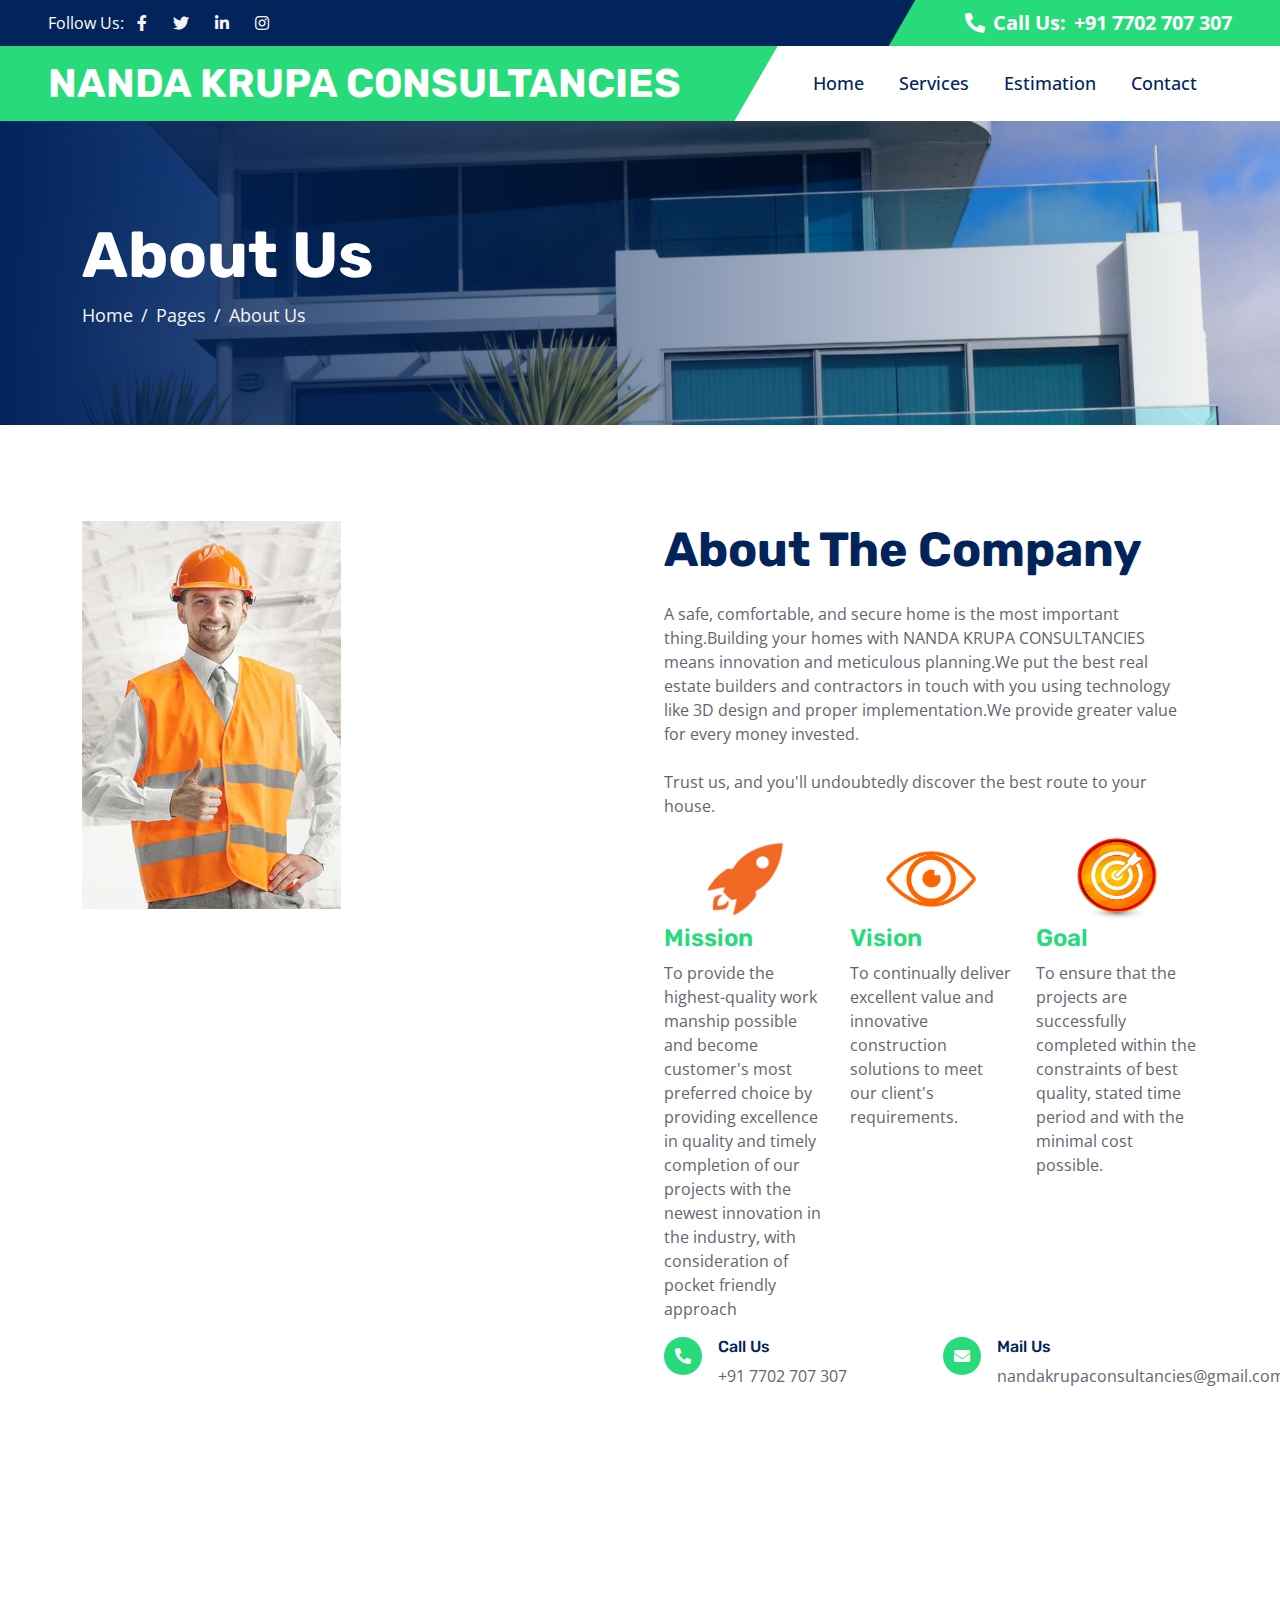
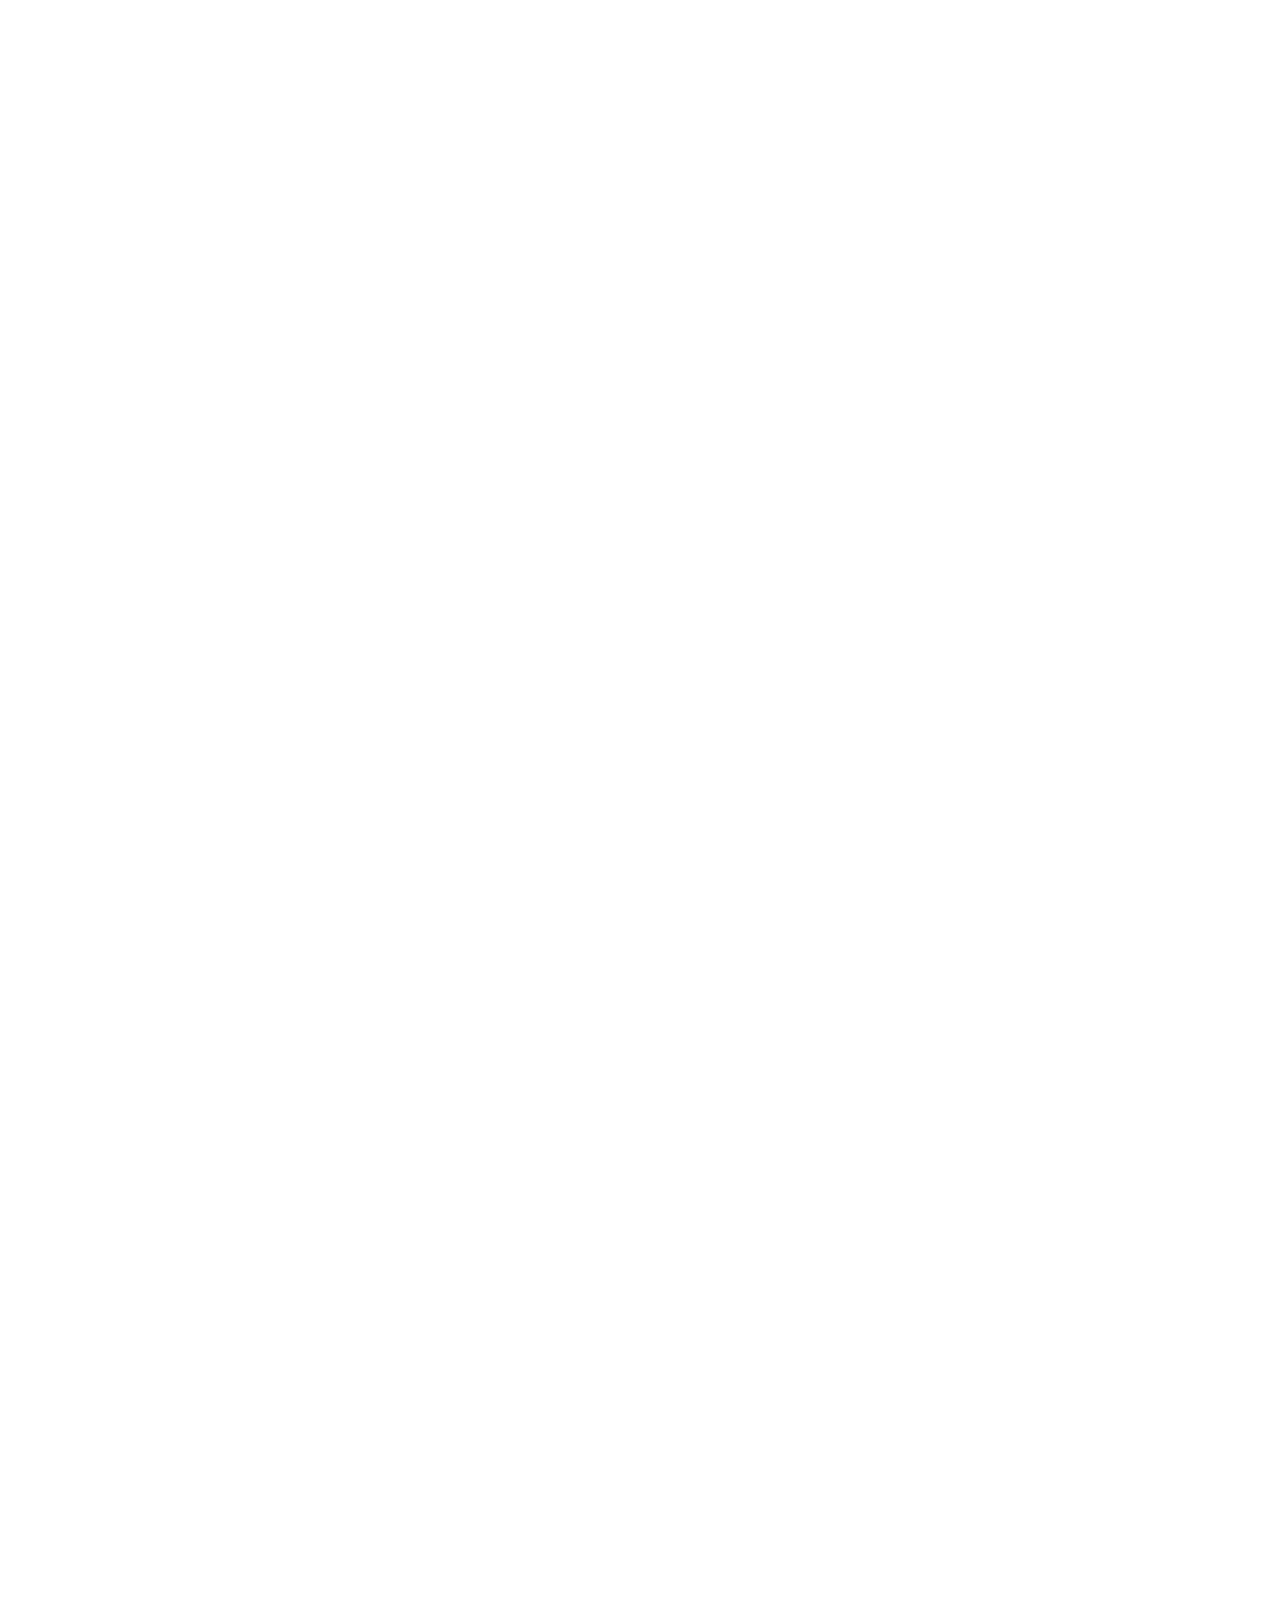
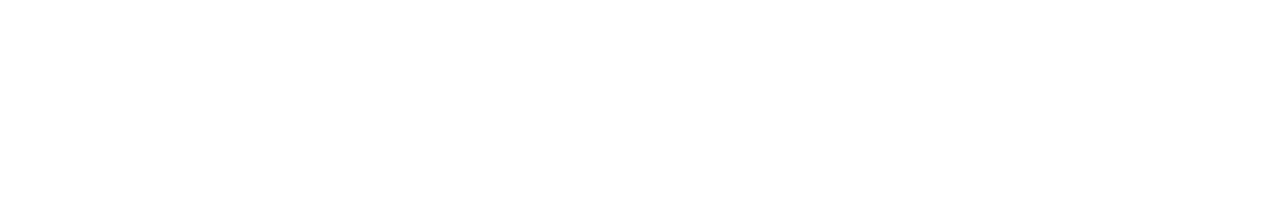
==== about.html @ 555794be "Add files via upload" ====
<!DOCTYPE html>
<html lang="en">
  <head>
    <meta charset="utf-8" />
    <title>NK Consultancies</title>
    <meta content="width=device-width, initial-scale=1.0" name="viewport" />
    <meta content="" name="keywords" />
    <meta content="" name="description" />

    <!-- Favicon -->
    <link href="favicon.png" rel="shortcut Icon" type="img/png" />

    <!-- Google Web Fonts -->
    <link rel="preconnect" href="https://fonts.googleapis.com" />
    <link rel="preconnect" href="https://fonts.gstatic.com" crossorigin />
    <link
      href="https://fonts.googleapis.com/css2?family=Open+Sans:wght@400;500;600&family=Rubik:wght@500;600;700&display=swap"
      rel="stylesheet"
    />

    <!-- Icon Font Stylesheet -->
    <link
      href="https://cdnjs.cloudflare.com/ajax/libs/font-awesome/5.10.0/css/all.min.css"
      rel="stylesheet"
    />
    <link
      href="https://cdn.jsdelivr.net/npm/bootstrap-icons@1.4.1/font/bootstrap-icons.css"
      rel="stylesheet"
    />

    <!-- Libraries Stylesheet -->
    <link href="lib/animate/animate.min.css" rel="stylesheet" />
    <link href="lib/owlcarousel/assets/owl.carousel.min.css" rel="stylesheet" />

    <!-- Customized Bootstrap Stylesheet -->
    <link href="css/bootstrap.min.css" rel="stylesheet" />

    <!-- Template Stylesheet -->
    <link href="css/style.css" rel="stylesheet" />
  </head>

  <body>
    <!-- Spinner Start -->
    <div
      id="spinner"
      class="show bg-white position-fixed translate-middle w-100 vh-100 top-50 start-50 d-flex align-items-center justify-content-center"
    >
      <div
        class="spinner-border text-primary"
        role="status"
        style="width: 3rem; height: 3rem"
      ></div>
    </div>
    <!-- Spinner End -->

    <!-- Topbar Start -->
    <div class="container-fluid bg-dark px-0">
      <div class="row g-0 d-none d-lg-flex">
        <div class="col-lg-6 ps-5 text-start">
          <div class="h-100 d-inline-flex align-items-center text-white">
            <span>Follow Us:</span>
            <a class="btn btn-link text-light" href=""
              ><i class="fab fa-facebook-f"></i
            ></a>
            <a class="btn btn-link text-light" href=""
              ><i class="fab fa-twitter"></i
            ></a>
            <a class="btn btn-link text-light" href=""
              ><i class="fab fa-linkedin-in"></i
            ></a>
            <a class="btn btn-link text-light" href=""
              ><i class="fab fa-instagram"></i
            ></a>
          </div>
        </div>
        <div class="col-lg-6 text-end">
          <div
            class="h-100 topbar-right d-inline-flex align-items-center text-white py-2 px-5"
          >
            <span class="fs-5 fw-bold me-2"
              ><i class="fa fa-phone-alt me-2"></i>Call Us:</span
            >
            <span class="fs-5 fw-bold">+91 7702 707 307</span>
          </div>
        </div>
      </div>
    </div>
    <!-- Topbar End -->

    <!-- Navbar Start -->
    <nav
      class="navbar navbar-expand-lg bg-white navbar-light sticky-top py-0 pe-5"
    >
      <a href="index.html" class="navbar-brand ps-5 me-0">
        <h1 class="text-white m-0">NANDA KRUPA CONSULTANCIES</h1>
      </a>
      <button
        type="button"
        class="navbar-toggler me-0"
        data-bs-toggle="collapse"
        data-bs-target="#navbarCollapse"
      >
        <span class="navbar-toggler-icon"></span>
      </button>
      <div class="collapse navbar-collapse" id="navbarCollapse">
        <div class="navbar-nav ms-auto p-4 p-lg-0">
          <a href="index.html" class="nav-item nav-link">Home</a>
          <!-- <a href="about.html" class="nav-item nav-link active">About</a> -->
          <a href="service.html" class="nav-item nav-link">Services</a>
          <a href="estimation.html" class="nav-item nav-link">Estimation</a>
          <div class="nav-item dropdown">
            <!-- <a
              href="#"
              class="nav-link dropdown-toggle"
              data-bs-toggle="dropdown"
              >Pages</a
            > -->
            <div class="dropdown-menu bg-light m-0">
              <a href="project.html" class="dropdown-item">Projects</a>
              <a href="feature.html" class="dropdown-item">Features</a>
              <a href="team.html" class="dropdown-item">Our Team</a>
              <a href="testimonial.html" class="dropdown-item">Testimonial</a>
              <a href="404.html" class="dropdown-item">404 Page</a>
            </div>
          </div>
          <a href="contact.html" class="nav-item nav-link">Contact</a>
        </div>
        <!-- <a href="" class="btn btn-primary px-3 d-none d-lg-block"
          >Get A Quote</a
        > -->
      </div>
    </nav>
    <!-- Navbar End -->

    <!-- Page Header Start -->
    <div
      class="container-fluid page-header py-5 mb-5 wow fadeIn"
      data-wow-delay="0.1s"
    >
      <div class="container py-5">
        <h1 class="display-3 text-white animated slideInRight">About Us</h1>
        <nav aria-label="breadcrumb">
          <ol class="breadcrumb animated slideInRight mb-0">
            <li class="breadcrumb-item"><a href="#">Home</a></li>
            <li class="breadcrumb-item"><a href="#">Pages</a></li>
            <li class="breadcrumb-item active" aria-current="page">About Us</li>
          </ol>
        </nav>
      </div>
    </div>
    <!-- Page Header End -->

    <!-- About Start -->
    <div class="container-xxl py-5">
      <div class="container">
        <div class="row g-5">
          <div class="col-lg-6">
            <div class="row gx-3 h-100">
              <div
                class="col-6 align-self-start wow fadeInUp"
                data-wow-delay="0.1s"
              >
                <img class="img-fluid" src="img/about-1.jpg" />
              </div>
              <div
                class="col-6 align-self-end wow fadeInDown"
                data-wow-delay="0.1s"
              >
                <img class="img-fluid" src="img/about-2.jpg" />
              </div>
            </div>
          </div>
          <div class="col-lg-6 wow fadeIn" data-wow-delay="0.5s">
            <!-- <p class="fw-medium text-uppercase text-primary mb-2">About Us</p> -->
            <h1 class="display-5 mb-4">About The Company</h1>
            <p class="mb-4">
              A safe, comfortable, and secure home is the most important
              thing.Building your homes with NANDA KRUPA CONSULTANCIES means
              innovation and meticulous planning.We put the best real estate
              builders and contractors in touch with you using technology like
              3D design and proper implementation.We provide greater value for
              every money invested.
            </p>
            <p>
              Trust us, and you'll undoubtedly discover the best route to your
              house.
            </p>
            <div class="row">
              <div class="col span-1-of-3">
                <center>
                  <img
                    src="img/mission-icon.png"
                    alt="Mission"
                    width="150px"
                    height="90px"
                  />
                </center>

                <h4 class="text-green">Mission</h4>
                <!-- <img src="img/mission-icon.png" alt="Mission" /> -->
                <p class="paragraph">
                  To provide the highest-quality work manship possible and
                  become customer's most preferred choice by providing
                  excellence in quality and timely completion of our projects
                  with the newest innovation in the industry, with consideration
                  of pocket friendly approach
                </p>
              </div>
              <div class="col span-1-of-3">
                <center>
                  <img
                    src="img/vision_icon.png"
                    alt="Vision"
                    width="90px"
                    height="90px"
                  />
                </center>
                <h4 class="text-green">Vision</h4>
                <p class="paragraph">
                  To continually deliver excellent value and innovative
                  construction solutions to meet our client's requirements.
                </p>
              </div>

              <div class="col span-1-of-3">
                <center>
                  <img
                    src="img/goal icon.png"
                    alt="goal"
                    width="90px"
                    height="90px"
                  />
                </center>
                <h4 class="text-green">Goal</h4>
                <p class="paragraph">
                  To ensure that the projects are successfully completed within
                  the constraints of best quality, stated time period and with
                  the minimal cost possible.
                </p>
              </div>
            </div>
            <!-- <div class="d-flex align-items-center mb-4">
              <div class="flex-shrink-0 bg-primary p-4">
                <h1 class="display-2">25</h1>
                <h5 class="text-white">Years of</h5>
                <h5 class="text-white">Experience</h5>
              </div>
              <div class="ms-4">
                <p>
                  <i class="fa fa-check text-primary me-2"></i>Power & Energy
                </p>
                <p>
                  <i class="fa fa-check text-primary me-2"></i>Civil Engineering
                </p>
                <p>
                  <i class="fa fa-check text-primary me-2"></i>Chemical
                  Engineering
                </p>
                <p>
                  <i class="fa fa-check text-primary me-2"></i>Mechanical
                  Engineering
                </p>
                <p class="mb-0">
                  <i class="fa fa-check text-primary me-2"></i>Oil & Gas
                  Engineering
                </p>
              </div>
            </div> -->
            <div class="row g-4">
                <div class="col-6">
                  <div class="d-flex">
                    <div
                      class="flex-shrink-0 btn-square bg-primary rounded-circle"
                    >
                      <i class="fa fa-phone-alt text-white"></i>
                    </div>
                    <div class="ms-3">
                      <h6>Call Us</h6>
                      <span>+91 7702 707 307</span>
                    </div>
                  </div>
                </div>
                <div class="col-6">
                  <div class="d-flex">
                    <div
                      class="flex-shrink-0 btn-square bg-primary rounded-circle"
                    >
                      <i class="fa fa-envelope text-white"></i>
                    </div>
                    <div class="ms-3">
                      <h6>Mail Us</h6>
                      <span>nandakrupaconsultancies@gmail.com</span>
                    </div>
                  </div>
                </div>
              </div>
          </div>
        </div>
      </div>
    </div>
    <!-- About End -->

    <!-- Facts Start -->
    <!-- <div class="container-fluid facts my-5 p-5">
      <div class="row g-5">
        <div class="col-md-6 col-xl-3 wow fadeIn" data-wow-delay="0.1s">
          <div class="text-center border p-5">
            <i class="fa fa-certificate fa-3x text-white mb-3"></i>
            <h1 class="display-2 text-primary mb-0" data-toggle="counter-up">
              25
            </h1>
            <span class="fs-5 fw-semi-bold text-white">Years Experience</span>
          </div>
        </div>
        <div class="col-md-6 col-xl-3 wow fadeIn" data-wow-delay="0.3s">
          <div class="text-center border p-5">
            <i class="fa fa-users-cog fa-3x text-white mb-3"></i>
            <h1 class="display-2 text-primary mb-0" data-toggle="counter-up">
              135
            </h1>
            <span class="fs-5 fw-semi-bold text-white">Team Members</span>
          </div>
        </div>
        <div class="col-md-6 col-xl-3 wow fadeIn" data-wow-delay="0.5s">
          <div class="text-center border p-5">
            <i class="fa fa-users fa-3x text-white mb-3"></i>
            <h1 class="display-2 text-primary mb-0" data-toggle="counter-up">
              957
            </h1>
            <span class="fs-5 fw-semi-bold text-white">Happy Clients</span>
          </div>
        </div>
        <div class="col-md-6 col-xl-3 wow fadeIn" data-wow-delay="0.7s">
          <div class="text-center border p-5">
            <i class="fa fa-check-double fa-3x text-white mb-3"></i>
            <h1 class="display-2 text-primary mb-0" data-toggle="counter-up">
              1839
            </h1>
            <span class="fs-5 fw-semi-bold text-white">Projects Done</span>
          </div>
        </div>
      </div>
    </div> -->
    <!-- Facts End -->

    <!-- Team Start -->
    <div class="container-xxl py-5">
      <div class="container">
        <div
          class="text-center mx-auto wow fadeInUp"
          data-wow-delay="0.1s"
          style="max-width: 600px"
        >
          <p class="fw-medium text-uppercase text-primary mb-2">Our Team</p>
          <h1 class="display-5 mb-5">Dedicated Team Members</h1>
        </div>
        
        <div class="row g-4">
          <div class="col-lg-4 col-md-6 wow fadeInUp" data-wow-delay="0.1s">
            <div class="team-item">
              <img class="img-fluid" src="img/team-1.jpg" alt="" />
              <div class="d-flex">
                <div
                  class="flex-shrink-0 btn-square bg-primary"
                  style="width: 90px; height: 90px"
                >
                  <i class="fa fa-2x fa-share text-white"></i>
                </div>
                <div
                  class="position-relative overflow-hidden bg-light d-flex flex-column justify-content-center w-100 ps-4"
                  style="height: 90px"
                >
                  <h5>B RAMESH <h6>B.E (Civil)</h6></h5>
                  <span class="text-primary">CEO & Founder</span>
                  <div class="team-social">
                    <a
                      class="btn btn-square btn-dark rounded-circle mx-1"
                      href=""
                      ><i class="fab fa-facebook-f"></i
                    ></a>
                    <a
                      class="btn btn-square btn-dark rounded-circle mx-1"
                      href=""
                      ><i class="fab fa-twitter"></i
                    ></a>
                    <a
                      class="btn btn-square btn-dark rounded-circle mx-1"
                      href=""
                      ><i class="fab fa-instagram"></i
                    ></a>
                  </div>
                </div>
              </div>
            </div>
          </div>
          <div class="col-lg-4 col-md-6 wow fadeInUp" data-wow-delay="0.5s">
            <div class="team-item">
              <img class="img-fluid" src="img/team-1.jpg" alt="" />
              <div class="d-flex">
                <div
                  class="flex-shrink-0 btn-square bg-primary"
                  style="width: 90px; height: 90px"
                >
                  <i class="fa fa-2x fa-share text-white"></i>
                </div>
                <div
                  class="position-relative overflow-hidden bg-light d-flex flex-column justify-content-center w-100 ps-4"
                  style="height: 90px"
                >
                  <h5>K RAMA GOPAL NAIDU<h6>M.Tech (Civil)</h6></h5>
                  <span class="text-primary">Chief Advisor</span>
                  <div class="team-social">
                    <a
                      class="btn btn-square btn-dark rounded-circle mx-1"
                      href=""
                      ><i class="fab fa-facebook-f"></i
                    ></a>
                    <a
                      class="btn btn-square btn-dark rounded-circle mx-1"
                      href=""
                      ><i class="fab fa-twitter"></i
                    ></a>
                    <a
                      class="btn btn-square btn-dark rounded-circle mx-1"
                      href=""
                      ><i class="fab fa-instagram"></i
                    ></a>
                  </div>
                </div>
              </div>
            </div>
          </div>
          <div class="col-lg-4 col-md-6 wow fadeInUp" data-wow-delay="0.3s">
            <div class="team-item">
              <img class="img-fluid" src="img/team-1.jpg" alt="" />
              <div class="d-flex">
                <div
                  class="flex-shrink-0 btn-square bg-primary"
                  style="width: 90px; height: 90px"
                >
                  <i class="fa fa-2x fa-share text-white"></i>
                </div>
                <div
                  class="position-relative overflow-hidden bg-light d-flex flex-column justify-content-center w-100 ps-4"
                  style="height: 90px"
                >
                  <h5>CH HARSHA VARDHAN<h6>B.Tech(Civil)</h6></h5>
                  <span class="text-primary">Design Engineer</span>
                  <div class="team-social">
                    <a
                      class="btn btn-square btn-dark rounded-circle mx-1"
                      href=""
                      ><i class="fab fa-facebook-f"></i
                    ></a>
                    <a
                      class="btn btn-square btn-dark rounded-circle mx-1"
                      href=""
                      ><i class="fab fa-twitter"></i
                    ></a>
                    <a
                      class="btn btn-square btn-dark rounded-circle mx-1"
                      href=""
                      ><i class="fab fa-instagram"></i
                    ></a>
                  </div>
                </div>
              </div>
            </div>
          </div>
          <div class="col-lg-4 col-md-6 wow fadeInUp" data-wow-delay="0.5s">
            <div class="team-item">
              <img class="img-fluid" src="img/team-1.jpg" alt="" />
              <div class="d-flex">
                <div
                  class="flex-shrink-0 btn-square bg-primary"
                  style="width: 90px; height: 90px"
                >
                  <i class="fa fa-2x fa-share text-white"></i>
                </div>
                <div
                  class="position-relative overflow-hidden bg-light d-flex flex-column justify-content-center w-100 ps-4"
                  style="height: 90px"
                >
                  <h5>B RAGHAVA RAO <h6>M.Tech (EEE)</h6></h5>
                  <span class="text-primary">Electrical Design Engineer</span>
                  <div class="team-social">
                    <a
                      class="btn btn-square btn-dark rounded-circle mx-1"
                      href=""
                      ><i class="fab fa-facebook-f"></i
                    ></a>
                    <a
                      class="btn btn-square btn-dark rounded-circle mx-1"
                      href=""
                      ><i class="fab fa-twitter"></i
                    ></a>
                    <a
                      class="btn btn-square btn-dark rounded-circle mx-1"
                      href=""
                      ><i class="fab fa-instagram"></i
                    ></a>
                  </div>
                </div>
              </div>
            </div>
          </div>
          <div class="col-lg-4 col-md-6 wow fadeInUp" data-wow-delay="0.5s">
            <div class="team-item">
              <img class="img-fluid" src="img/team-1.jpg" alt="" />
              <div class="d-flex">
                <div
                  class="flex-shrink-0 btn-square bg-primary"
                  style="width: 90px; height: 90px"
                >
                  <i class="fa fa-2x fa-share text-white"></i>
                </div>
                <div
                  class="position-relative overflow-hidden bg-light d-flex flex-column justify-content-center w-100 ps-4"
                  style="height: 90px"
                >
                  <h5>KOUSHIGAN <h6>B.E (Civil)</h6></h5>
                  <span class="text-primary">Estimation & Billing Engineer</span>
                  <div class="team-social">
                    <a
                      class="btn btn-square btn-dark rounded-circle mx-1"
                      href=""
                      ><i class="fab fa-facebook-f"></i
                    ></a>
                    <a
                      class="btn btn-square btn-dark rounded-circle mx-1"
                      href=""
                      ><i class="fab fa-twitter"></i
                    ></a>
                    <a
                      class="btn btn-square btn-dark rounded-circle mx-1"
                      href=""
                      ><i class="fab fa-instagram"></i
                    ></a>
                  </div>
                </div>
              </div>
            </div>
          </div>
        </div>
      </div>
    </div>
    <!-- Team End -->

    <!-- Video Modal Start -->
    <div
      class="modal modal-video fade"
      id="videoModal"
      tabindex="-1"
      aria-labelledby="exampleModalLabel"
      aria-hidden="true"
    >
      <div class="modal-dialog">
        <div class="modal-content rounded-0">
          <div class="modal-header">
            <h3 class="modal-title" id="exampleModalLabel">Youtube Video</h3>
            <button
              type="button"
              class="btn-close"
              data-bs-dismiss="modal"
              aria-label="Close"
            ></button>
          </div>
          <div class="modal-body">
            <!-- 16:9 aspect ratio -->
            <div class="ratio ratio-16x9">
              <iframe
                class="embed-responsive-item"
                src=""
                id="video"
                allowfullscreen
                allowscriptaccess="always"
                allow="autoplay"
              ></iframe>
            </div>
          </div>
        </div>
      </div>
    </div>
    <!-- Video Modal End -->

    <!-- Footer Start -->
    <div
      class="container-fluid bg-dark footer mt-5 py-5 wow fadeIn"
      data-wow-delay="0.1s"
    >
      <div class="container py-5">
        <div class="row g-5">
          <div class="col-lg-3 col-md-6">
            <h5 class="text-white mb-4">Our Office</h5>
            <p class="mb-2">
              <i class="fa fa-map-marker-alt me-3"></i>Door No. 1-1-134,
              Thimmapuram Main Street, Akkulapeta Post, Amadalavalasa,
              <br />
              Srikakulam-532185 (A.P) .
            </p>
            <p class="mb-2">
              <i class="fa fa-phone-alt me-3"></i>+91 7702 707 307
            </p>
            <p class="mb-2">
              <i class="fa fa-envelope me-3"></i>nandakrupaconsultancies@gmail.com
            </p>
            <div class="d-flex pt-3">
              <a class="btn btn-square btn-primary rounded-circle me-2" href=""
                ><i class="fab fa-twitter"></i
              ></a>
              <a class="btn btn-square btn-primary rounded-circle me-2" href=""
                ><i class="fab fa-facebook-f"></i
              ></a>
              <a class="btn btn-square btn-primary rounded-circle me-2" href=""
                ><i class="fab fa-youtube"></i
              ></a>
              <a class="btn btn-square btn-primary rounded-circle me-2" href=""
                ><i class="fab fa-linkedin-in"></i
              ></a>
            </div>
          </div>
          <!-- <div class="col-lg-3 col-md-6">
            <h5 class="text-white mb-4">Quick Links</h5>
            <a class="btn btn-link" href="">About Us</a>
            <a class="btn btn-link" href="">Contact Us</a>
            <a class="btn btn-link" href="">Our Services</a>
            <a class="btn btn-link" href="">Terms & Condition</a>
            <a class="btn btn-link" href="">Support</a>
          </div> -->
          <div class="col-lg-3 col-md-6">
            <h5 class="text-white mb-4">Business Hours</h5>
            <p class="mb-1">Monday - Friday</p>
            <h6 class="text-light">09:00 am - 07:00 pm</h6>
            <p class="mb-1">Saturday</p>
            <h6 class="text-light">09:00 am - 12:00 pm</h6>
            <p class="mb-1">Sunday</p>
            <h6 class="text-light">Closed</h6>
          </div>
          <!-- <div class="col-lg-3 col-md-6">
            <h5 class="text-white mb-4">Newsletter</h5>
            <p>Dolor amet sit justo amet elitr clita ipsum elitr est.</p>
            <div class="position-relative w-100"> 
              <input
                class="form-control bg-transparent w-100 py-3 ps-4 pe-5"
                type="text"
                placeholder="Your email"
              />
              <button
                type="button"
                class="btn btn-primary py-2 position-absolute top-0 end-0 mt-2 me-2"
              >
                SignUp
              </button>
            </div>
          </div>
        </div>
      </div>
    </div>-->
    <!-- Footer End -->

    <!-- Copyright Start -->
    <div class="container-fluid copyright bg-dark py-4">
      <div class="container text-center">
        <p class="mb-2">
          Copyright &copy; <a class="fw-semi-bold" href="#">Nanda Krupa Consultancies</a>,
          All Right Reserved.
        </p>
        <!--/*** This template is free as long as you keep the footer author’s credit link/attribution link/backlink. If you'd like to use the template without the footer author’s credit link/attribution link/backlink, you can purchase the Credit Removal License from "https://htmlcodex.com/credit-removal". Thank you for your support. ***/-->
        <p class="mb-0">
          Designed By
          <a class="fw-semi-bold" href="https://htmlcodex.com">HTML Codex</a>
        </p>
      </div>
    </div>
    <!-- Copyright End -->

    <!-- Back to Top -->
    <a
      href="#"
      class="btn btn-lg btn-primary btn-lg-square rounded-circle back-to-top"
      ><i class="bi bi-arrow-up"></i
    ></a>

    <!-- JavaScript Libraries -->
    <script src="https://code.jquery.com/jquery-3.4.1.min.js"></script>
    <script src="https://cdn.jsdelivr.net/npm/bootstrap@5.0.0/dist/js/bootstrap.bundle.min.js"></script>
    <script src="lib/wow/wow.min.js"></script>
    <script src="lib/easing/easing.min.js"></script>
    <script src="lib/waypoints/waypoints.min.js"></script>
    <script src="lib/owlcarousel/owl.carousel.min.js"></script>
    <script src="lib/counterup/counterup.min.js"></script>

    <!-- Template Javascript -->
    <script src="js/main.js"></script>
  </body>
</html>
---- css/style.css ----
/********** Template CSS **********/
:root {
  --primary: #27db7b;
  --secondary: #5f656f;
  --light: #f5f5f5;
  --dark: #02245b;
}

.back-to-top {
  position: fixed;
  display: none;
  right: 30px;
  bottom: 30px;
  z-index: 99;
}

h1,
h2,
.h1,
.h2,
.fw-bold {
  font-weight: 700 !important;
}

h3,
h4,
.h3,
.h4,
.fw-medium {
  font-weight: 600 !important;
}

h5,
h6,
.h5,
.h6,
.fw-semi-bold {
  font-weight: 500 !important;
}

/*** Spinner ***/
#spinner {
  opacity: 0;
  visibility: hidden;
  transition: opacity 0.5s ease-out, visibility 0s linear 0.5s;
  z-index: 99999;
}

#spinner.show {
  transition: opacity 0.5s ease-out, visibility 0s linear 0s;
  visibility: visible;
  opacity: 1;
}

/*** Button ***/
.btn {
  transition: 0.5s;
  font-weight: 500;
}

.btn-primary,
.btn-outline-primary:hover {
  color: #ffffff;
}

.btn-square {
  width: 38px;
  height: 38px;
}

.btn-sm-square {
  width: 32px;
  height: 32px;
}

.btn-lg-square {
  width: 48px;
  height: 48px;
}

.btn-square,
.btn-sm-square,
.btn-lg-square {
  padding: 0;
  display: flex;
  align-items: center;
  justify-content: center;
  font-weight: normal;
}

.topbar-right {
  position: relative;
  background: var(--primary);
}

.topbar-right::before {
  position: absolute;
  content: "";
  width: 30px;
  height: 100%;
  top: 0;
  left: -15px;
  transform: skewX(-30deg);
  background-color: var(--primary);
}

/*** Navbar ***/
.navbar.sticky-top {
  top: -100px;
  transition: 0.5s;
}

.navbar .navbar-brand {
  position: relative;
  padding-right: 50px;
  height: 75px;
  display: flex;
  align-items: center;
  background: var(--primary);
}

.navbar .navbar-brand::after {
  position: absolute;
  content: "";
  width: 50px;
  height: 100%;
  top: 0;
  right: -25px;
  transform: skewX(-30deg);
  background-color: var(--primary);
}

.navbar .navbar-nav .nav-link {
  margin-right: 35px;
  padding: 20px 0;
  color: var(--dark);
  font-size: 18px;
  font-weight: 500;
  outline: none;
}

.navbar .navbar-nav .nav-link:hover,
.navbar .navbar-nav .nav-link.active {
  color: var(--primary);
}

.navbar .dropdown-toggle::after {
  border: none;
  content: "\f107";
  font-family: "Font Awesome 5 Free";
  font-weight: 900;
  vertical-align: middle;
  margin-left: 8px;
}

@media (max-width: 991.98px) {
  .navbar .navbar-nav .nav-link {
    margin-right: 0;
    padding: 10px 0;
  }

  .navbar .navbar-nav {
    border-top: 1px solid #eeeeee;
  }
}

@media (min-width: 992px) {
  .navbar .nav-item .dropdown-menu {
    display: block;
    border: none;
    margin-top: 0;
    top: 150%;
    opacity: 0;
    visibility: hidden;
    transition: 0.5s;
  }

  .navbar .nav-item:hover .dropdown-menu {
    top: 100%;
    visibility: visible;
    transition: 0.5s;
    opacity: 1;
  }
}

/*** Header ***/
.carousel-caption {
  top: 0;
  left: 0;
  right: 0;
  bottom: 0;
  display: flex;
  align-items: center;
  background: linear-gradient(
    to right,
    rgba(2, 36, 91, 1) 0%,
    rgba(2, 36, 91, 0) 100%
  );
  z-index: 1;
}

.carousel-control-prev,
.carousel-control-next {
  width: 15%;
}

.carousel-control-prev-icon,
.carousel-control-next-icon {
  width: 3.5rem;
  height: 3.5rem;
  background-color: var(--primary);
  border: 15px solid var(--primary);
  border-radius: 3.5rem;
}

@media (max-width: 768px) {
  #header-carousel .carousel-item {
    position: relative;
    min-height: 450px;
  }

  #header-carousel .carousel-item img {
    position: absolute;
    width: 100%;
    height: 100%;
    object-fit: cover;
  }
}

.page-header {
  background: linear-gradient(
      to right,
      rgba(2, 36, 91, 1) 0%,
      rgba(2, 36, 91, 0) 100%
    ),
    url(../img/carousel-2.jpg) center center no-repeat;
  background-size: cover;
}

.page-header .breadcrumb-item + .breadcrumb-item::before {
  color: var(--light);
}

.page-header .breadcrumb-item,
.page-header .breadcrumb-item a {
  font-size: 18px;
  color: var(--light);
}

/*** Facts ***/
.facts {
  position: relative;
  margin: 6rem 0;
  background: var(--dark);
}

.facts .border {
  border-color: rgba(255, 255, 255, 0.1) !important;
}

/*** Features ***/
.btn-play {
  position: absolute;
  top: 50%;
  right: -30px;
  transform: translateY(-50%);
  display: block;
  box-sizing: content-box;
  width: 16px;
  height: 26px;
  border-radius: 100%;
  border: none;
  outline: none !important;
  padding: 18px 20px 20px 28px;
  background: var(--primary);
}

@media (max-width: 992px) {
  .btn-play {
    left: 50%;
    right: auto;
    transform: translate(-50%, -50%);
  }
}

.btn-play:before {
  content: "";
  position: absolute;
  z-index: 0;
  left: 50%;
  top: 50%;
  transform: translateX(-50%) translateY(-50%);
  display: block;
  width: 60px;
  height: 60px;
  background: var(--primary);
  border-radius: 100%;
  animation: pulse-border 1500ms ease-out infinite;
}

.btn-play:after {
  content: "";
  position: absolute;
  z-index: 1;
  left: 50%;
  top: 50%;
  transform: translateX(-50%) translateY(-50%);
  display: block;
  width: 60px;
  height: 60px;
  background: var(--primary);
  border-radius: 100%;
  transition: all 200ms;
}

.btn-play span {
  display: block;
  position: relative;
  z-index: 3;
  width: 0;
  height: 0;
  left: -1px;
  border-left: 16px solid #ffffff;
  border-top: 11px solid transparent;
  border-bottom: 11px solid transparent;
}

@keyframes pulse-border {
  0% {
    transform: translateX(-50%) translateY(-50%) translateZ(0) scale(1);
    opacity: 1;
  }

  100% {
    transform: translateX(-50%) translateY(-50%) translateZ(0) scale(2);
    opacity: 0;
  }
}

.modal-video .modal-dialog {
  position: relative;
  max-width: 800px;
  margin: 60px auto 0 auto;
}

.modal-video .modal-body {
  position: relative;
  padding: 0px;
}

.modal-video .close {
  position: absolute;
  width: 30px;
  height: 30px;
  right: 0px;
  top: -30px;
  z-index: 999;
  font-size: 30px;
  font-weight: normal;
  color: #ffffff;
  background: #000000;
  opacity: 1;
}

/*** Service ***/
.service-item {
  position: relative;
  margin: 65px 0 25px 0;
  box-shadow: 0 0 45px rgba(0, 0, 0, 0.07);
}

.service-item .service-img {
  position: absolute;
  padding: 12px;
  width: 130px;
  height: 130px;
  top: -65px;
  left: 50%;
  transform: translateX(-50%);
  background: #ffffff;
  box-shadow: 0 0 45px rgba(0, 0, 0, 0.09);
  z-index: 2;
}

.service-item .service-detail {
  position: absolute;
  width: 100%;
  height: 100%;
  top: 0;
  left: 0;
  overflow: hidden;
  z-index: 1;
}

.service-item .service-title {
  position: absolute;
  padding: 65px 30px 25px 30px;
  width: 100%;
  height: 100%;
  top: 0;
  left: 0;
  display: flex;
  flex-direction: column;
  align-items: center;
  justify-content: center;
  text-align: center;
  background: #ffffff;
  transition: 0.5s;
}

.service-item:hover .service-title {
  top: -100%;
}

.service-item .service-text {
  position: absolute;
  overflow: hidden;
  padding: 65px 30px 25px 30px;
  width: 100%;
  height: 100%;
  top: 100%;
  left: 0;
  display: flex;
  align-items: center;
  text-align: center;
  background: rgba(2, 36, 91, 0.7);
  transition: 0.5s;
}

.service-item:hover .service-text {
  top: 0;
}

.service-item .service-text::before {
  position: absolute;
  content: "";
  width: 100%;
  height: 100px;
  top: -100%;
  left: 0;
  transform: skewY(-12deg);
  background: #ffffff;
  transition: 0.5s;
}

.service-item:hover .service-text::before {
  top: -55px;
}

.service-item .btn {
  position: absolute;
  width: 130px;
  height: 50px;
  left: 50%;
  bottom: -25px;
  transform: translateX(-50%);
  display: flex;
  align-items: center;
  justify-content: center;
  color: var(--secondary);
  background: #ffffff;
  border: none;
  box-shadow: 0 0 45px rgba(0, 0, 0, 0.09);
  z-index: 2;
}

.service-item .btn:hover {
  color: #ffffff;
  background: var(--primary);
}

/*** Project ***/
.project-carousel {
  position: relative;
  background: var(--dark);
}

.project-item {
  position: relative;
  display: block;
}

.project-item img {
  transition: 0.5s;
}

.project-item:hover img,
.project-carousel .owl-item.center img {
  margin-top: -60px;
}

.project-item .project-title {
  position: absolute;
  padding: 0 15px;
  width: 100%;
  height: 80px;
  bottom: -110px;
  left: 0;
  display: flex;
  align-items: center;
  justify-content: center;
  text-align: center;
  background: var(--dark);
  transition: 0.5s;
}

.project-item:hover .project-title,
.project-carousel .owl-item.center .project-title {
  bottom: -60px;
}

.project-item .project-title::before {
  position: absolute;
  content: "";
  width: 100%;
  height: 30px;
  top: -15px;
  left: 0;
  transform: skewY(-5deg);
  background: var(--dark);
  transition: 0.5s;
}

.project-carousel .owl-nav {
  position: absolute;
  width: 100%;
  height: 45px;
  top: 50%;
  left: 0;
  transform: translateY(-50%);
  display: flex;
  justify-content: space-between;
  transition: 0.5s;
  opacity: 0;
  z-index: 1;
}

.project-carousel:hover .owl-nav {
  opacity: 1;
}

.project-carousel .owl-nav .owl-prev,
.project-carousel .owl-nav .owl-next {
  margin: 0 30px;
  width: 45px;
  height: 45px;
  display: flex;
  align-items: center;
  justify-content: center;
  color: #ffffff;
  background: var(--primary);
  border-radius: 45px;
  font-size: 22px;
  transition: 0.5s;
}

/*** Team ***/
.team-item .team-social {
  position: absolute;
  width: 100%;
  height: 100%;
  top: 0;
  left: -100%;
  display: flex;
  align-items: center;
  background: var(--primary);
  transition: 0.5s;
}

.team-item:hover .team-social {
  left: 0;
}

/*** Testimonial ***/
.testimonial-carousel::before {
  position: absolute;
  content: "";
  top: 0;
  left: 0;
  height: 100%;
  width: 0;
  background: linear-gradient(
    to right,
    rgba(255, 255, 255, 1) 0%,
    rgba(255, 255, 255, 0) 100%
  );
  z-index: 1;
}

.testimonial-carousel::after {
  position: absolute;
  content: "";
  top: 0;
  right: 0;
  height: 100%;
  width: 0;
  background: linear-gradient(
    to left,
    rgba(255, 255, 255, 1) 0%,
    rgba(255, 255, 255, 0) 100%
  );
  z-index: 1;
}

@media (min-width: 768px) {
  .testimonial-carousel::before,
  .testimonial-carousel::after {
    width: 200px;
  }
}

@media (min-width: 992px) {
  .testimonial-carousel::before,
  .testimonial-carousel::after {
    width: 300px;
  }
}

.testimonial-carousel .owl-nav {
  position: absolute;
  width: 350px;
  top: 20px;
  left: 50%;
  transform: translateX(-50%);
  display: flex;
  justify-content: space-between;
  opacity: 0;
  transition: 0.5s;
  z-index: 1;
}

.testimonial-carousel:hover .owl-nav {
  width: 300px;
  opacity: 1;
}

.testimonial-carousel .owl-nav .owl-prev,
.testimonial-carousel .owl-nav .owl-next {
  position: relative;
  color: var(--primary);
  font-size: 45px;
  transition: 0.5s;
}

.testimonial-carousel .owl-nav .owl-prev:hover,
.testimonial-carousel .owl-nav .owl-next:hover {
  color: var(--dark);
}

.testimonial-carousel .testimonial-img img {
  width: 100px;
  height: 100px;
}

.testimonial-carousel .testimonial-img .btn-square {
  position: absolute;
  bottom: -19px;
  left: 50%;
  transform: translateX(-50%);
}

.testimonial-carousel .owl-item .testimonial-text {
  margin-bottom: 30px;
  box-shadow: 0 0 45px rgba(0, 0, 0, 0.08);
  transform: scale(0.8);
  transition: 0.5s;
}

.testimonial-carousel .owl-item.center .testimonial-text {
  transform: scale(1);
}

/*** Footer ***/
.footer {
  color: #b0b9ae;
}

.footer .btn.btn-link {
  display: block;
  margin-bottom: 5px;
  padding: 0;
  text-align: left;
  color: #b0b9ae;
  font-weight: normal;
  text-transform: capitalize;
  transition: 0.3s;
}

.footer .btn.btn-link::before {
  position: relative;
  content: "\f105";
  font-family: "Font Awesome 5 Free";
  font-weight: 900;
  margin-right: 10px;
}

.footer .btn.btn-link:hover {
  color: var(--light);
  letter-spacing: 1px;
  box-shadow: none;
}

.copyright {
  color: #b0b9ae;
  border-top: 1px solid rgba(255, 255, 255, 0.1);
}
/* .logo {
  margin-left: 30px;
}
 */
.cotitle {
  color: #27db7b;
  padding-left: 50px;
  font-size: 30px;
}
h4.text-green {
  color: var(--primary);
}
table,
th,
td {
  margin-left: 15%;
  font-size: 1.2rem;
  border: 2px solid #000000;
  border-collapse: collapse;
  text-align: center;
  margin-left: auto;
  margin-right: auto;
  height: 50px;
}
.paragrap {
  font-size: 1.5rem;
  padding-top: 40px;
  padding-bottom: 20px;
  text-align: center;
}
.collapsible {
  background-color: #27db7b;
  color: white;
  cursor: pointer;
  padding: 18px;
  width: 100%;
  border: solid #fff;
  border-radius: 20px;
  text-align: left;
  outline: none;
  font-size: 22px;
  font-weight: bold;
  width: 70%;
  margin-left: 15%;
  text-align: center;
}
.collapsible:hover {
  background-color: #02245b;
}

.content {
  padding: 0 18px;
  display: none;
  overflow: hidden;
  background-color: #f1f1f1;
  margin-left: 15%;
  margin-right: 15%;
}
.packages {
  text-align: center;
}
.calc {
  padding: 25px 25px 25px 25px;
}
.ff {
  text-align: center;
  font-size: 20px;
  padding-top: 20px;
}
.eb {
  margin-left: auto;
  margin-right: auto;
}
.ilb {
  display: inline-flex;
  padding-left: 20%;
  font-size: 20px;
}
.cen {
  text-align: center;
  font-size: 20px;
}
.est {
  font-size: 20px;
  margin: 0px;
}
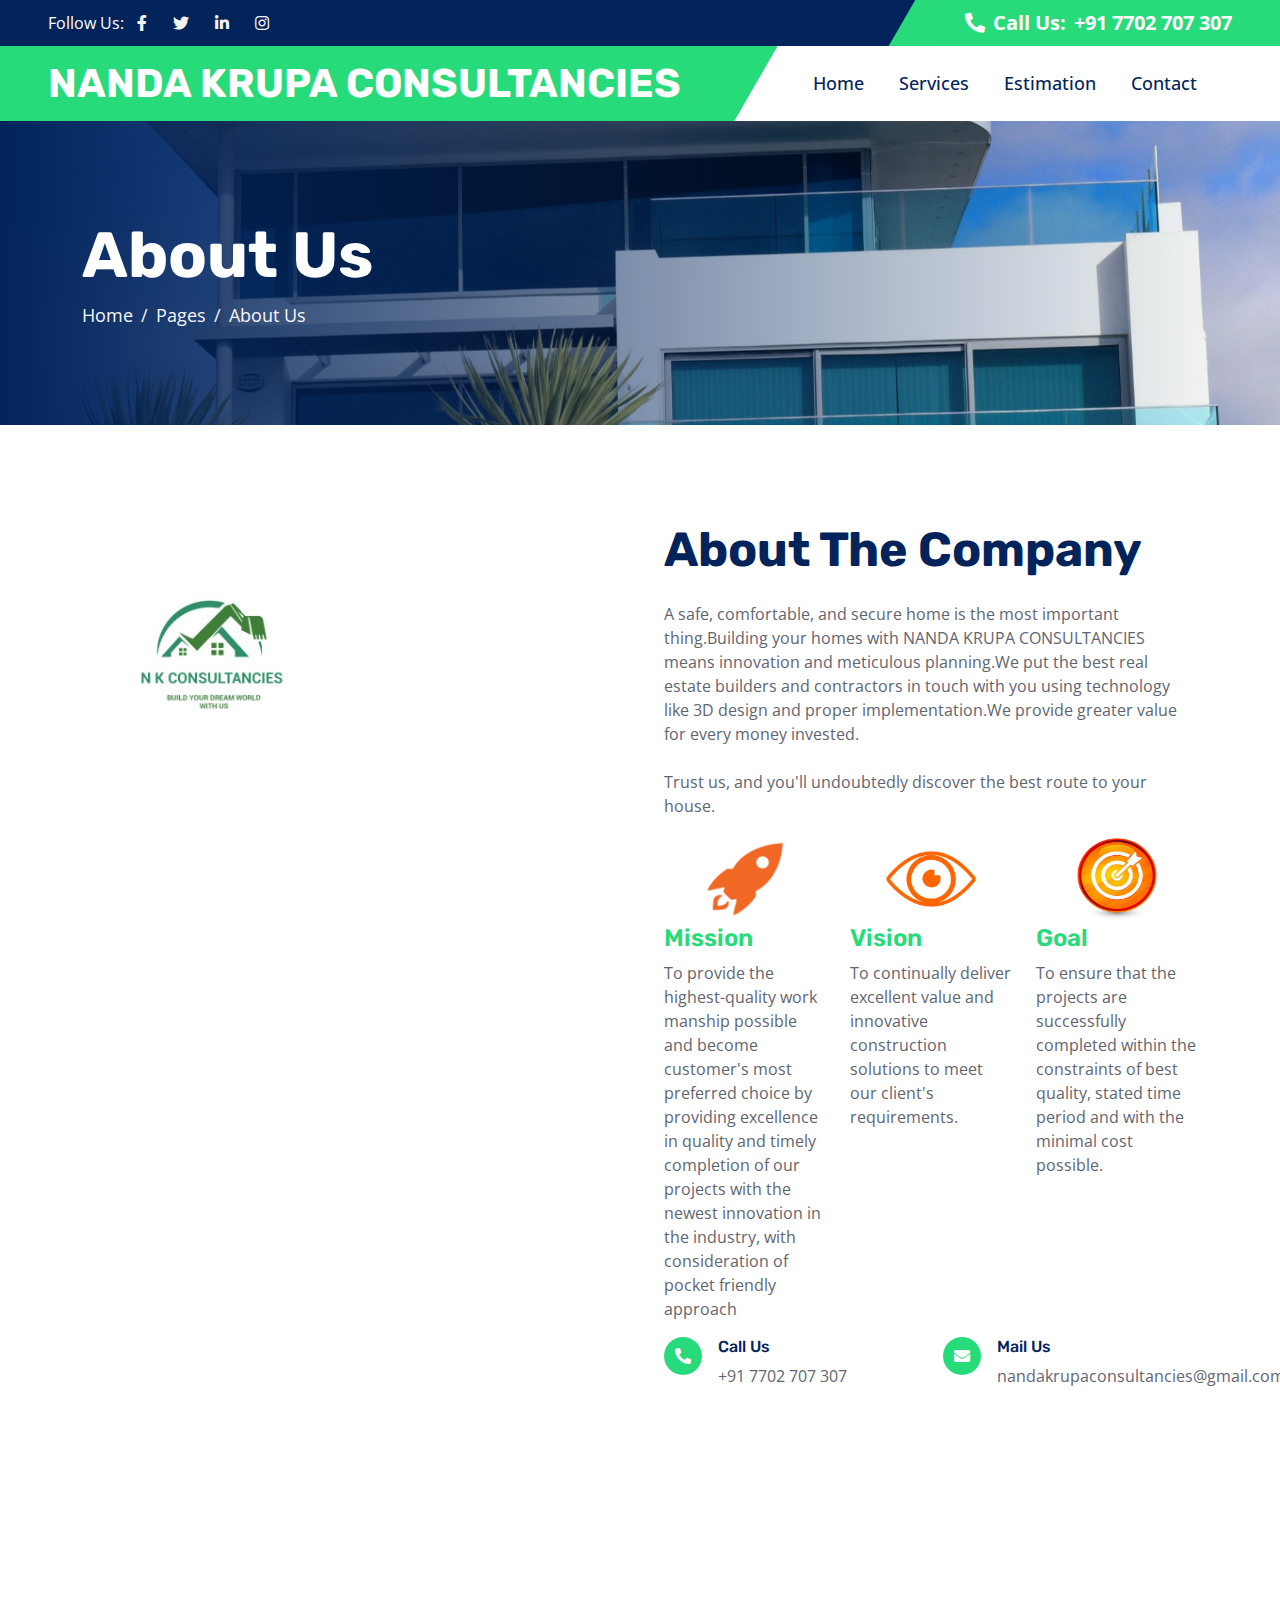
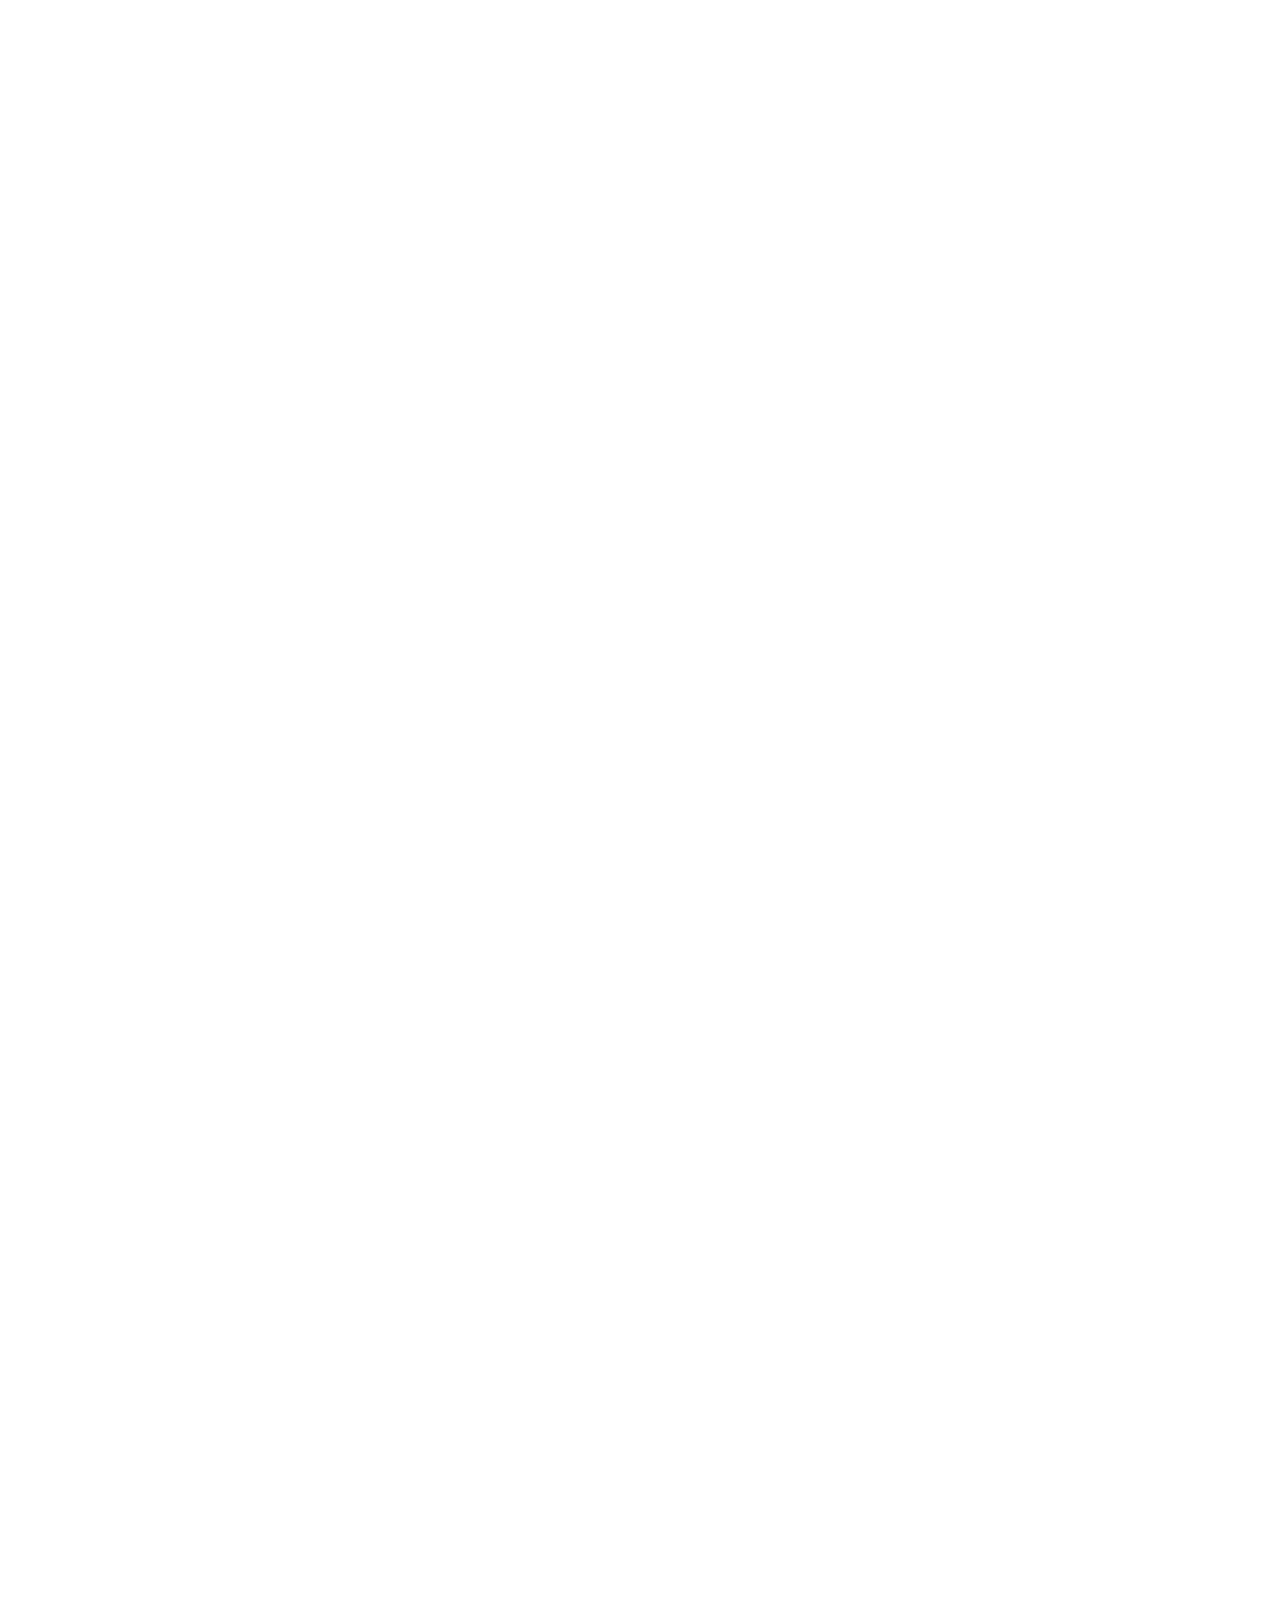
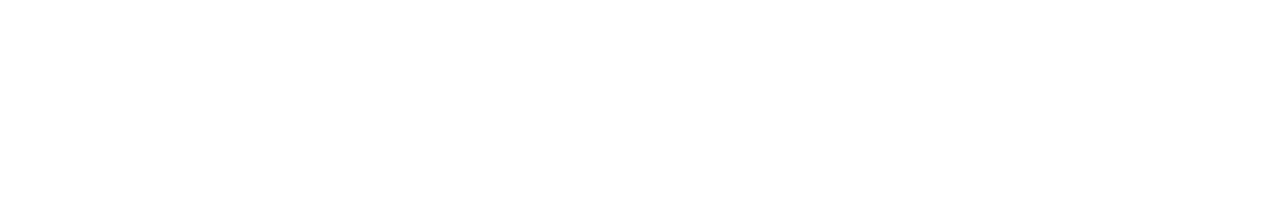
==== commit 53abbaad: "Add files via upload" ====
--- a/about.html
+++ b/about.html
@@ -160,13 +160,13 @@
                 class="col-6 align-self-start wow fadeInUp"
                 data-wow-delay="0.1s"
               >
-                <img class="img-fluid" src="img/about-1.jpg" />
+                <img class="img-fluid" src="img/team-1.jpg" />
               </div>
               <div
                 class="col-6 align-self-end wow fadeInDown"
                 data-wow-delay="0.1s"
               >
-                <img class="img-fluid" src="img/about-2.jpg" />
+                <img class="img-fluid" src="img/team-1.jpg" />
               </div>
             </div>
           </div>
